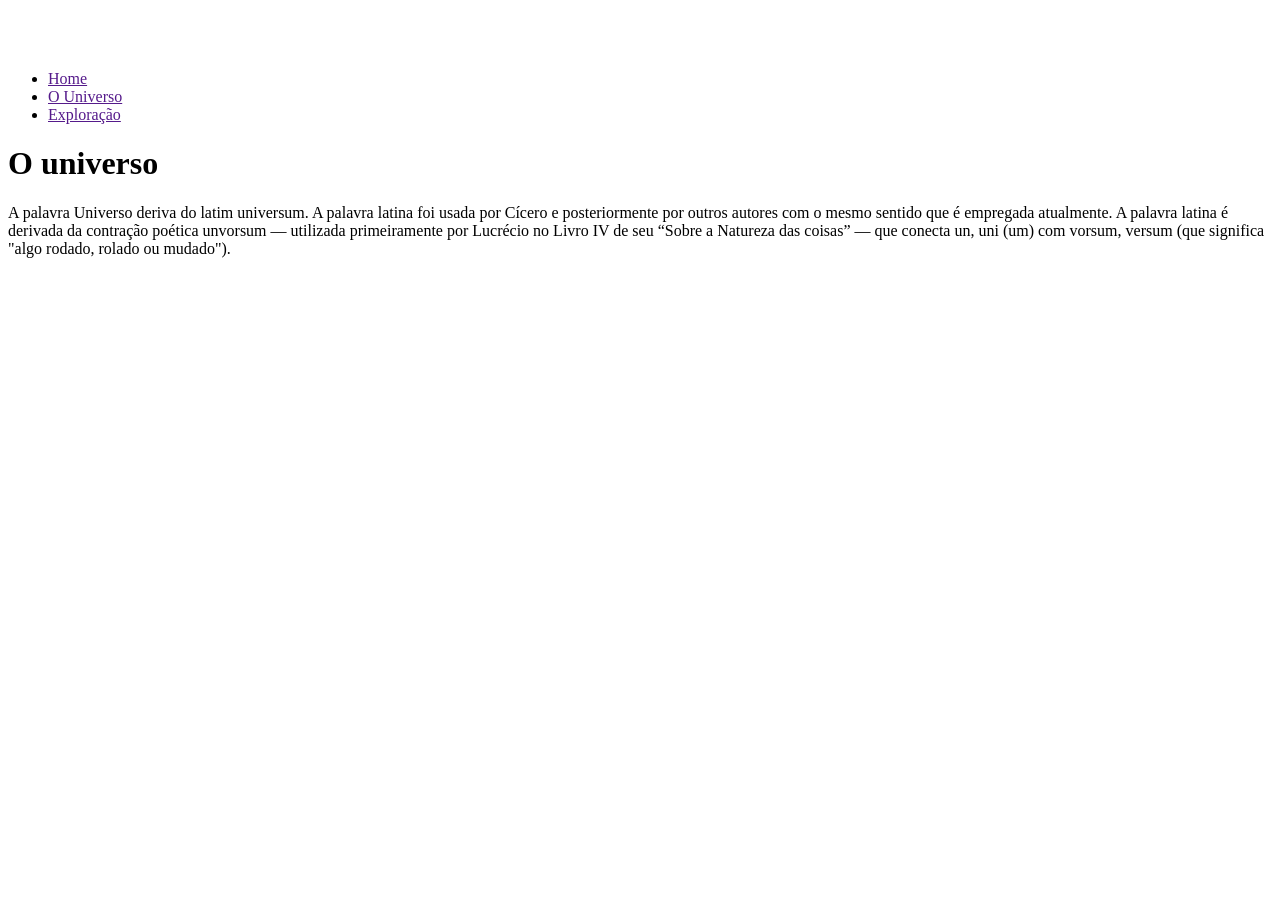
==== pages/universo.html @ f8292e3b "inico do O universo" ====
<!DOCTYPE html>
<html lang="pt-br">
<head>
    <meta charset="UTF-8">
    <meta name="viewport" content="width=device-width, initial-scale=1.0">
 <link rel="stylesheet" href="./styles/index.css">
        <link rel="preconnect" href="https://fonts.googleapis.com">
        <link rel="preconnect" href="https://fonts.gstatic.com" crossorigin>
        <link href="https://fonts.googleapis.com/css2?family=Roboto:ital,wght@0,100..900;1,100..900&display=swap" rel="stylesheet">
    <title>Universo</title>
</head>
<body>
    <header>
        <img src="../assets/Vector.svg" alt="Logo do Universo">
        <nav>
            <ul>
                <li><a href="">Home</a></li>
                <li><a href=""class="ativa">O Universo</a></li>
                <li><a href="">Exploração</a></li>
            </ul>
        </nav>
    </header>

    <main>
        <h1>O universo</h1>
        <p>A palavra Universo deriva do latim universum. A palavra latina foi usada por Cícero e posteriormente por outros autores com o mesmo sentido que é empregada atualmente. A palavra latina é derivada da contração poética unvorsum — utilizada primeiramente por Lucrécio no Livro IV de seu “Sobre a Natureza das coisas” — que conecta un, uni (um) com vorsum, versum (que significa "algo rodado, rolado ou mudado").</p>
        
    </main>
</body>
</html>
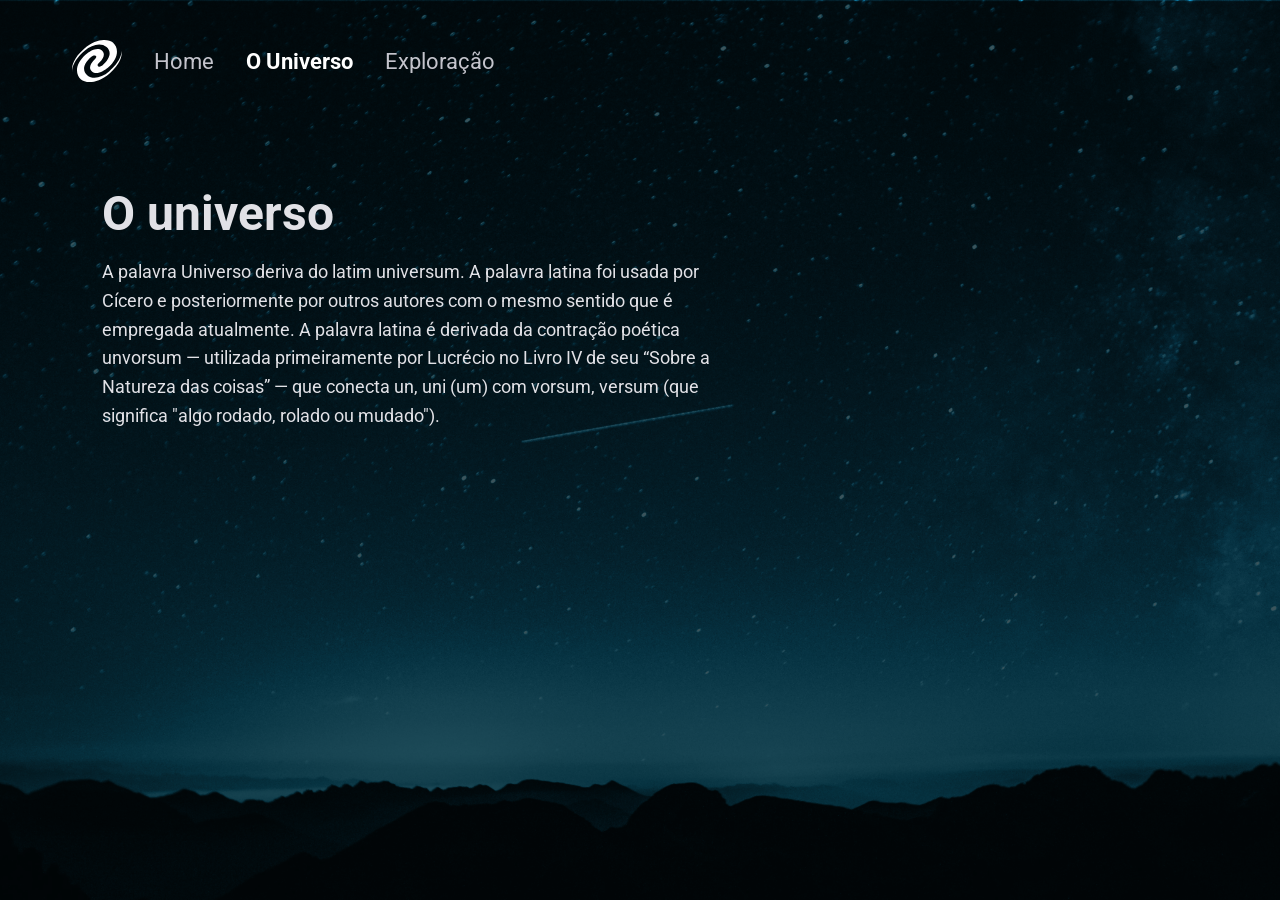
==== commit bb91c0b8: "Inicio do Universo.css e ajustes no univer.html" ====
--- a/pages/universo.html
+++ b/pages/universo.html
@@ -3,7 +3,7 @@
 <head>
     <meta charset="UTF-8">
     <meta name="viewport" content="width=device-width, initial-scale=1.0">
- <link rel="stylesheet" href="./styles/index.css">
+    <link rel="stylesheet" href="../styles/universo.css"
         <link rel="preconnect" href="https://fonts.googleapis.com">
         <link rel="preconnect" href="https://fonts.gstatic.com" crossorigin>
         <link href="https://fonts.googleapis.com/css2?family=Roboto:ital,wght@0,100..900;1,100..900&display=swap" rel="stylesheet">
@@ -14,7 +14,7 @@
         <img src="../assets/Vector.svg" alt="Logo do Universo">
         <nav>
             <ul>
-                <li><a href="">Home</a></li>
+                <li><a href="../index.html">Home</a></li>
                 <li><a href=""class="ativa">O Universo</a></li>
                 <li><a href="">Exploração</a></li>
             </ul>
